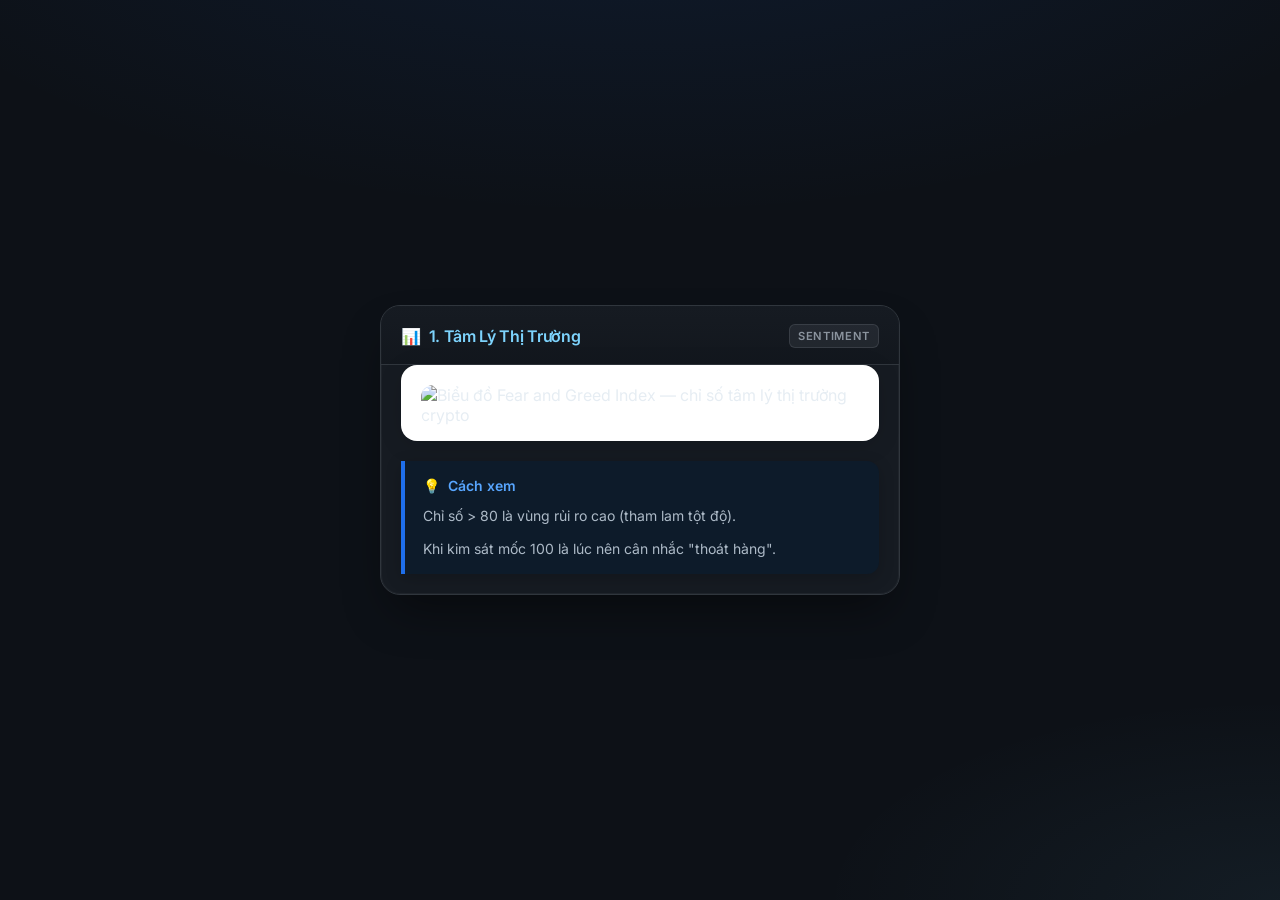
==== fear-greed.html @ b5090317 "Update fear-greed.html" ====
<!DOCTYPE html>
<html lang="vi">
<head>
  <meta charset="UTF-8">
  <meta name="viewport" content="width=device-width, initial-scale=1.0">
  <title>Vo Will - Fear & Greed</title>
  <link rel="preconnect" href="https://fonts.googleapis.com">
  <link rel="preconnect" href="https://fonts.gstatic.com" crossorigin>
  <link href="https://fonts.googleapis.com/css2?family=Inter:wght@400;500;600;700&display=swap" rel="stylesheet">
  <style>
    :root {
      --bg: #0d1117;
      --surface: #161b22;
      --border: #30363d;
      --text: #e6edf3;
      --text-muted: #8b949e;
      --accent: #58a6ff;
      --card-light: #ffffff;
      --note-bg: #0d1b2a;
      --note-border: #1f6feb;
      --header-title: #7dd3fc;
    }
    *,
    *::before,
    *::after {
      box-sizing: border-box;
    }
    html, body {
      height: 100%;
      margin: 0;
      background: var(--bg);
      background-image:
        radial-gradient(ellipse 120% 80% at 50% -20%, rgba(31, 111, 235, 0.12), transparent 55%),
        radial-gradient(ellipse 80% 50% at 100% 100%, rgba(125, 211, 252, 0.06), transparent 45%);
      font-family: "Inter", -apple-system, BlinkMacSystemFont, "Segoe UI", Roboto, sans-serif;
      color: var(--text);
      -webkit-font-smoothing: antialiased;
    }
    body {
      display: flex;
      align-items: center;
      justify-content: center;
      padding: 24px 16px;
    }
    .wrap {
      width: 100%;
      max-width: 520px;
      background: var(--surface);
      padding: 0;
      border-radius: 20px;
      border: 1px solid var(--border);
      box-shadow:
        0 0 0 1px rgba(255, 255, 255, 0.04) inset,
        0 24px 48px -12px rgba(0, 0, 0, 0.45);
      overflow: hidden;
    }
    .section-head {
      display: flex;
      align-items: center;
      justify-content: space-between;
      gap: 12px;
      padding: 18px 20px 16px;
      border-bottom: 1px solid var(--border);
      background: linear-gradient(180deg, rgba(22, 27, 34, 0.98) 0%, rgba(13, 17, 23, 0.4) 100%);
    }
    .section-head h1 {
      margin: 0;
      font-size: 1rem;
      font-weight: 600;
      letter-spacing: -0.02em;
      color: var(--header-title);
      display: flex;
      align-items: center;
      gap: 8px;
    }
    .section-head .badge {
      font-size: 0.7rem;
      font-weight: 600;
      text-transform: uppercase;
      letter-spacing: 0.06em;
      color: var(--text-muted);
      padding: 4px 8px;
      border-radius: 6px;
      background: rgba(139, 148, 158, 0.12);
      border: 1px solid rgba(139, 148, 158, 0.2);
    }
    .card {
      margin: 20px;
      margin-top: 0;
      background: var(--card-light);
      border-radius: 16px;
      padding: 20px 20px 16px;
      box-shadow:
        0 4px 24px rgba(0, 0, 0, 0.12),
        0 0 0 1px rgba(0, 0, 0, 0.04);
    }
    .card img {
      width: 100%;
      height: auto;
      display: block;
      border-radius: 12px;
      transition: transform 0.35s cubic-bezier(0.34, 1.56, 0.64, 1);
    }
    .card img:hover {
      transform: scale(1.015);
    }
    .note {
      margin: 0 20px 20px;
      text-align: left;
      font-size: 0.875rem;
      line-height: 1.6;
      color: #c9d1d9;
      border-left: 4px solid var(--note-border);
      padding: 14px 16px 14px 18px;
      background: var(--note-bg);
      border-radius: 0 12px 12px 0;
      box-shadow: 0 4px 16px rgba(0, 0, 0, 0.2);
    }
    .note strong {
      display: flex;
      align-items: center;
      gap: 8px;
      color: var(--accent);
      font-weight: 600;
      margin-bottom: 8px;
    }
    .note p {
      margin: 0 0 10px;
      color: #adbac7;
    }
    .note p:last-child {
      margin-bottom: 0;
    }
    @media (max-width: 420px) {
      .section-head {
        flex-direction: column;
        align-items: flex-start;
      }
      .card {
        margin: 16px;
        margin-top: 0;
        padding: 16px;
      }
      .note {
        margin: 0 16px 16px;
      }
    }
  </style>
</head>
<body>
  <div class="wrap">
    <header class="section-head">
      <h1><span aria-hidden="true">📊</span> 1. Tâm Lý Thị Trường</h1>
      <span class="badge" title="Chỉ báo tâm lý">Sentiment</span>
    </header>
    <div class="card">
      <img
        src="https://alternative.me/crypto/fear-and-greed-index.png"
        alt="Biểu đồ Fear and Greed Index — chỉ số tâm lý thị trường crypto">
    </div>
    <div class="note" role="note">
      <strong><span aria-hidden="true">💡</span> Cách xem</strong>
      <p>Chỉ số &gt; 80 là vùng rủi ro cao (tham lam tột độ).</p>
      <p>Khi kim sát mốc 100 là lúc nên cân nhắc &quot;thoát hàng&quot;.</p>
    </div>
  </div>
</body>
</html>
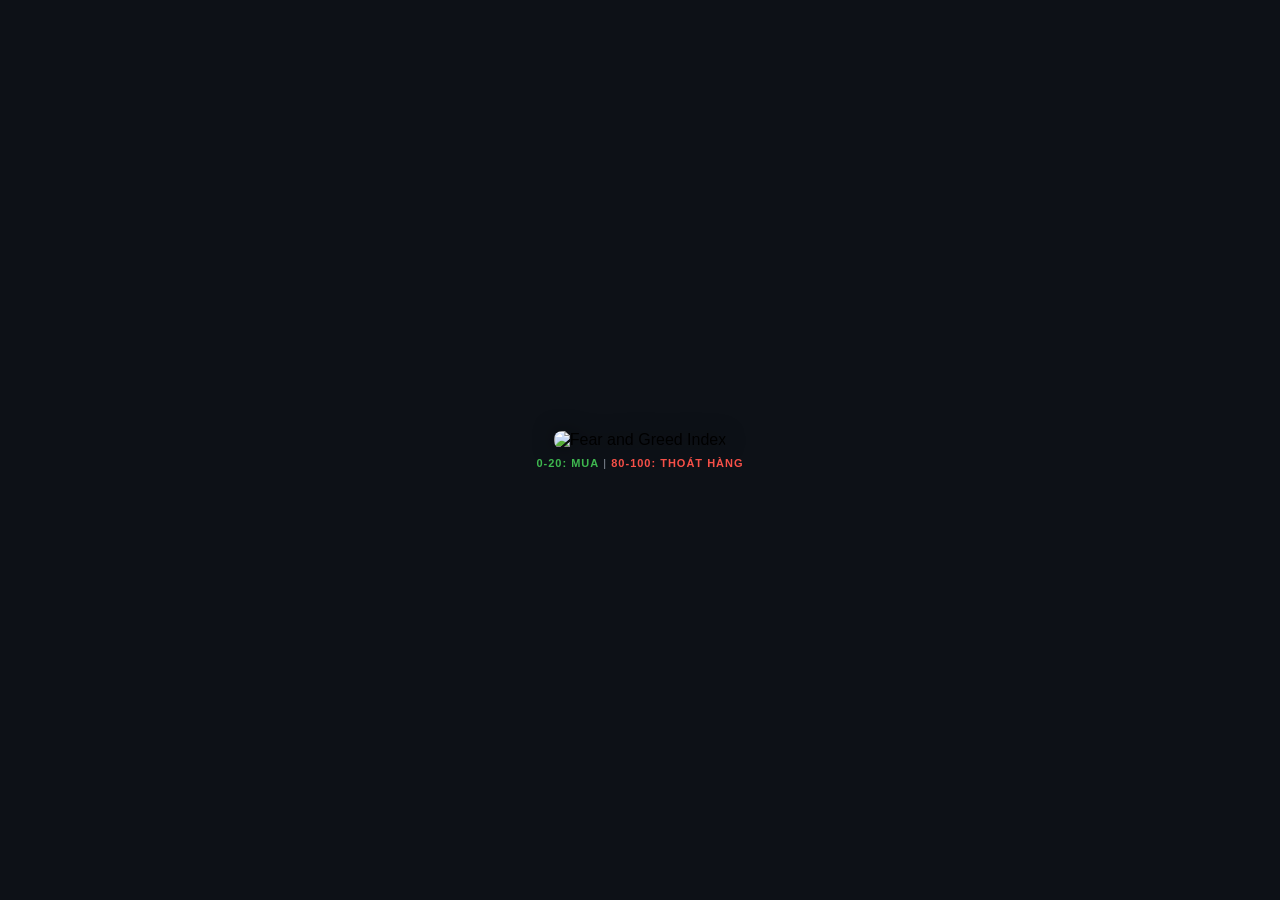
==== commit aa94ed1f: "Update fear-greed.html" ====
--- a/fear-greed.html
+++ b/fear-greed.html
@@ -3,165 +3,64 @@
 <head>
   <meta charset="UTF-8">
   <meta name="viewport" content="width=device-width, initial-scale=1.0">
-  <title>Vo Will - Fear & Greed</title>
-  <link rel="preconnect" href="https://fonts.googleapis.com">
-  <link rel="preconnect" href="https://fonts.gstatic.com" crossorigin>
-  <link href="https://fonts.googleapis.com/css2?family=Inter:wght@400;500;600;700&display=swap" rel="stylesheet">
   <style>
-    :root {
-      --bg: #0d1117;
-      --surface: #161b22;
-      --border: #30363d;
-      --text: #e6edf3;
-      --text-muted: #8b949e;
-      --accent: #58a6ff;
-      --card-light: #ffffff;
-      --note-bg: #0d1b2a;
-      --note-border: #1f6feb;
-      --header-title: #7dd3fc;
-    }
-    *,
-    *::before,
-    *::after {
-      box-sizing: border-box;
-    }
+    /* 1. Xóa bỏ hoàn toàn khoảng trắng và cuộn */
+    * { box-sizing: border-box; }
     html, body {
+      margin: 0;
+      padding: 0;
+      width: 100%;
       height: 100%;
-      margin: 0;
-      background: var(--bg);
-      background-image:
-        radial-gradient(ellipse 120% 80% at 50% -20%, rgba(31, 111, 235, 0.12), transparent 55%),
-        radial-gradient(ellipse 80% 50% at 100% 100%, rgba(125, 211, 252, 0.06), transparent 45%);
-      font-family: "Inter", -apple-system, BlinkMacSystemFont, "Segoe UI", Roboto, sans-serif;
-      color: var(--text);
-      -webkit-font-smoothing: antialiased;
-    }
-    body {
+      background-color: #0d1117; /* Màu nền tiệp với Dashboard */
+      overflow: hidden;
       display: flex;
       align-items: center;
       justify-content: center;
-      padding: 24px 16px;
+      font-family: sans-serif;
     }
-    .wrap {
+
+    /* 2. Khung chứa ảnh */
+    .container {
       width: 100%;
-      max-width: 520px;
-      background: var(--surface);
-      padding: 0;
-      border-radius: 20px;
-      border: 1px solid var(--border);
-      box-shadow:
-        0 0 0 1px rgba(255, 255, 255, 0.04) inset,
-        0 24px 48px -12px rgba(0, 0, 0, 0.45);
-      overflow: hidden;
+      height: 100%;
+      display: flex;
+      flex-direction: column;
+      align-items: center;
+      justify-content: center;
+      padding: 10px;
     }
-    .section-head {
-      display: flex;
-      align-items: center;
-      justify-content: space-between;
-      gap: 12px;
-      padding: 18px 20px 16px;
-      border-bottom: 1px solid var(--border);
-      background: linear-gradient(180deg, rgba(22, 27, 34, 0.98) 0%, rgba(13, 17, 23, 0.4) 100%);
+
+    /* 3. ÉP ẢNH PHẢI NẰM GỌN TRONG KHUNG */
+    .gauge-img {
+      max-width: 100%;
+      max-height: 85%; /* Dành một chút chỗ cho text bên dưới */
+      object-fit: contain; /* Quan trọng: Giữ tỷ lệ ảnh không bị bóp méo */
+      border-radius: 8px;
+      filter: drop-shadow(0 0 10px rgba(0,0,0,0.5));
     }
-    .section-head h1 {
-      margin: 0;
-      font-size: 1rem;
-      font-weight: 600;
-      letter-spacing: -0.02em;
-      color: var(--header-title);
-      display: flex;
-      align-items: center;
-      gap: 8px;
+
+    /* 4. Text hướng dẫn nhỏ gọn bên dưới */
+    .status-text {
+      color: #8b949e;
+      font-size: 11px;
+      margin-top: 8px;
+      text-transform: uppercase;
+      letter-spacing: 1px;
+      text-align: center;
     }
-    .section-head .badge {
-      font-size: 0.7rem;
-      font-weight: 600;
-      text-transform: uppercase;
-      letter-spacing: 0.06em;
-      color: var(--text-muted);
-      padding: 4px 8px;
-      border-radius: 6px;
-      background: rgba(139, 148, 158, 0.12);
-      border: 1px solid rgba(139, 148, 158, 0.2);
-    }
-    .card {
-      margin: 20px;
-      margin-top: 0;
-      background: var(--card-light);
-      border-radius: 16px;
-      padding: 20px 20px 16px;
-      box-shadow:
-        0 4px 24px rgba(0, 0, 0, 0.12),
-        0 0 0 1px rgba(0, 0, 0, 0.04);
-    }
-    .card img {
-      width: 100%;
-      height: auto;
-      display: block;
-      border-radius: 12px;
-      transition: transform 0.35s cubic-bezier(0.34, 1.56, 0.64, 1);
-    }
-    .card img:hover {
-      transform: scale(1.015);
-    }
-    .note {
-      margin: 0 20px 20px;
-      text-align: left;
-      font-size: 0.875rem;
-      line-height: 1.6;
-      color: #c9d1d9;
-      border-left: 4px solid var(--note-border);
-      padding: 14px 16px 14px 18px;
-      background: var(--note-bg);
-      border-radius: 0 12px 12px 0;
-      box-shadow: 0 4px 16px rgba(0, 0, 0, 0.2);
-    }
-    .note strong {
-      display: flex;
-      align-items: center;
-      gap: 8px;
-      color: var(--accent);
-      font-weight: 600;
-      margin-bottom: 8px;
-    }
-    .note p {
-      margin: 0 0 10px;
-      color: #adbac7;
-    }
-    .note p:last-child {
-      margin-bottom: 0;
-    }
-    @media (max-width: 420px) {
-      .section-head {
-        flex-direction: column;
-        align-items: flex-start;
-      }
-      .card {
-        margin: 16px;
-        margin-top: 0;
-        padding: 16px;
-      }
-      .note {
-        margin: 0 16px 16px;
-      }
-    }
+
+    .danger { color: #f85149; font-weight: bold; }
+    .safe { color: #3fb950; font-weight: bold; }
   </style>
 </head>
 <body>
-  <div class="wrap">
-    <header class="section-head">
-      <h1><span aria-hidden="true">📊</span> 1. Tâm Lý Thị Trường</h1>
-      <span class="badge" title="Chỉ báo tâm lý">Sentiment</span>
-    </header>
-    <div class="card">
-      <img
-        src="https://alternative.me/crypto/fear-and-greed-index.png"
-        alt="Biểu đồ Fear and Greed Index — chỉ số tâm lý thị trường crypto">
-    </div>
-    <div class="note" role="note">
-      <strong><span aria-hidden="true">💡</span> Cách xem</strong>
-      <p>Chỉ số &gt; 80 là vùng rủi ro cao (tham lam tột độ).</p>
-      <p>Khi kim sát mốc 100 là lúc nên cân nhắc &quot;thoát hàng&quot;.</p>
+  <div class="container">
+    <img src="https://alternative.me/crypto/fear-and-greed-index.png" 
+         alt="Fear and Greed Index" 
+         class="gauge-img">
+    
+    <div class="status-text">
+        <span class="safe">0-20: Mua</span> | <span class="danger">80-100: Thoát hàng</span>
     </div>
   </div>
 </body>
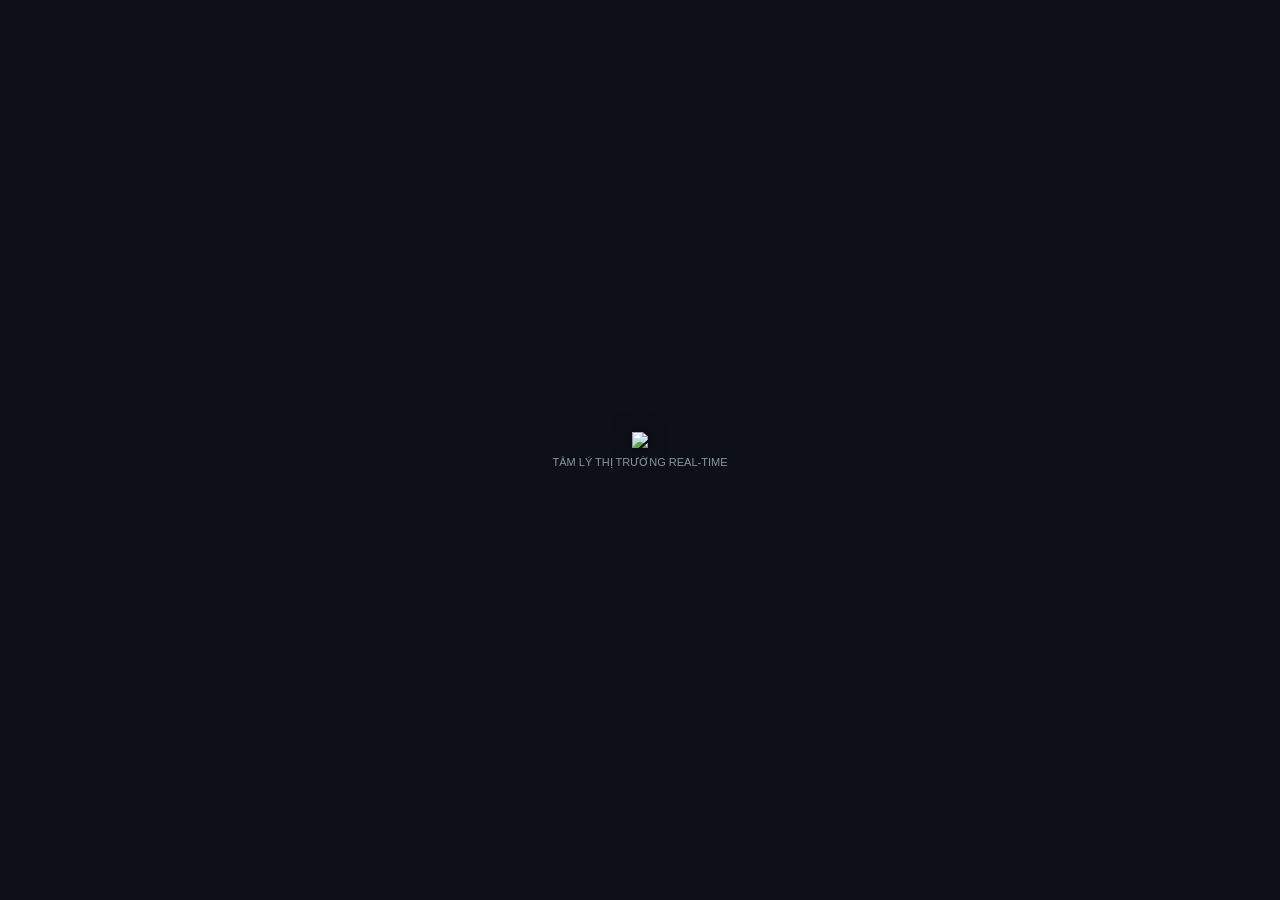
==== commit d25e485a: "Update fear-greed.html" ====
--- a/fear-greed.html
+++ b/fear-greed.html
@@ -2,66 +2,37 @@
 <html lang="vi">
 <head>
   <meta charset="UTF-8">
-  <meta name="viewport" content="width=device-width, initial-scale=1.0">
   <style>
-    /* 1. Xóa bỏ hoàn toàn khoảng trắng và cuộn */
-    * { box-sizing: border-box; }
-    html, body {
-      margin: 0;
-      padding: 0;
-      width: 100%;
-      height: 100%;
-      background-color: #0d1117; /* Màu nền tiệp với Dashboard */
+    body, html {
+      margin: 0; padding: 0;
+      width: 100%; height: 100%;
+      background-color: #0d1117; /* Khớp màu index */
+      display: flex; align-items: center; justify-content: center;
       overflow: hidden;
-      display: flex;
-      align-items: center;
-      justify-content: center;
-      font-family: sans-serif;
     }
-
-    /* 2. Khung chứa ảnh */
     .container {
-      width: 100%;
-      height: 100%;
-      display: flex;
-      flex-direction: column;
-      align-items: center;
-      justify-content: center;
+      width: 100%; height: 100%;
+      display: flex; flex-direction: column;
+      align-items: center; justify-content: center;
       padding: 10px;
+      box-sizing: border-box;
     }
-
-    /* 3. ÉP ẢNH PHẢI NẰM GỌN TRONG KHUNG */
-    .gauge-img {
+    img {
       max-width: 100%;
-      max-height: 85%; /* Dành một chút chỗ cho text bên dưới */
-      object-fit: contain; /* Quan trọng: Giữ tỷ lệ ảnh không bị bóp méo */
-      border-radius: 8px;
+      max-height: 90%; /* Ép ảnh thu nhỏ lại */
+      object-fit: contain;
       filter: drop-shadow(0 0 10px rgba(0,0,0,0.5));
     }
-
-    /* 4. Text hướng dẫn nhỏ gọn bên dưới */
-    .status-text {
-      color: #8b949e;
-      font-size: 11px;
-      margin-top: 8px;
-      text-transform: uppercase;
-      letter-spacing: 1px;
-      text-align: center;
+    .text {
+      color: #8b949e; font-family: sans-serif;
+      font-size: 11px; margin-top: 8px;
     }
-
-    .danger { color: #f85149; font-weight: bold; }
-    .safe { color: #3fb950; font-weight: bold; }
   </style>
 </head>
 <body>
   <div class="container">
-    <img src="https://alternative.me/crypto/fear-and-greed-index.png" 
-         alt="Fear and Greed Index" 
-         class="gauge-img">
-    
-    <div class="status-text">
-        <span class="safe">0-20: Mua</span> | <span class="danger">80-100: Thoát hàng</span>
-    </div>
+    <img src="https://alternative.me/crypto/fear-and-greed-index.png">
+    <div class="text">TÂM LÝ THỊ TRƯỜNG REAL-TIME</div>
   </div>
 </body>
 </html>
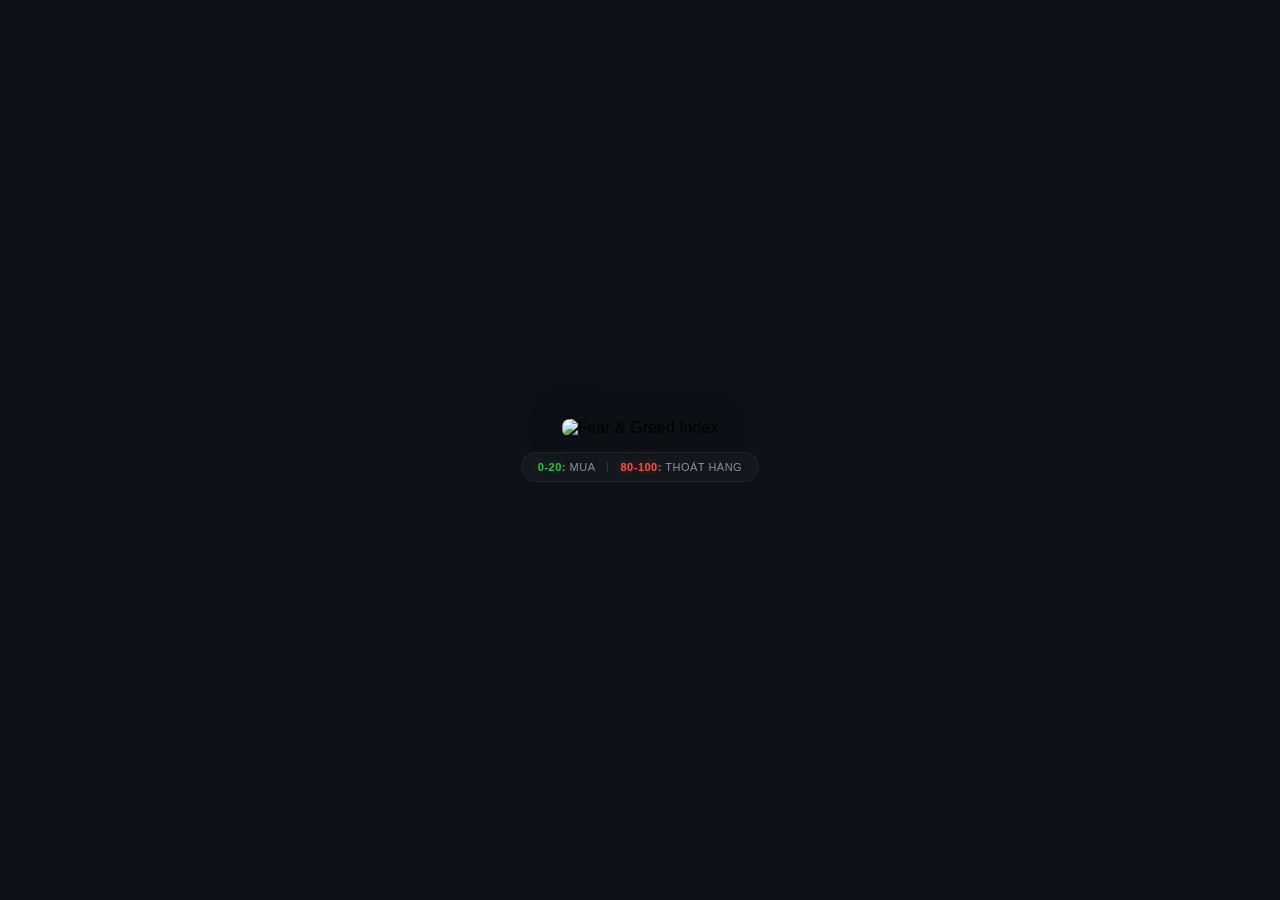
==== commit 82f3a834: "Update fear-greed.html" ====
--- a/fear-greed.html
+++ b/fear-greed.html
@@ -3,36 +3,78 @@
 <head>
   <meta charset="UTF-8">
   <style>
-    body, html {
+    /* 1. Reset & Base Style */
+    * { box-sizing: border-box; }
+    html, body {
       margin: 0; padding: 0;
       width: 100%; height: 100%;
-      background-color: #0d1117; /* Khớp màu index */
+      background-color: #0d1117; /* Màu nền tiệp với Dashboard */
+      overflow: hidden;
       display: flex; align-items: center; justify-content: center;
-      overflow: hidden;
+      font-family: -apple-system, BlinkMacSystemFont, "Segoe UI", Roboto, sans-serif;
     }
+
+    /* 2. Container */
     .container {
       width: 100%; height: 100%;
       display: flex; flex-direction: column;
       align-items: center; justify-content: center;
-      padding: 10px;
-      box-sizing: border-box;
+      padding: 15px;
     }
+
+    /* 3. Image Control */
     img {
       max-width: 100%;
-      max-height: 90%; /* Ép ảnh thu nhỏ lại */
+      max-height: 80%; /* Giới hạn để dành chỗ cho ghi chú */
       object-fit: contain;
-      filter: drop-shadow(0 0 10px rgba(0,0,0,0.5));
+      filter: drop-shadow(0 0 15px rgba(0,0,0,0.6));
+      border-radius: 8px;
     }
-    .text {
-      color: #8b949e; font-family: sans-serif;
-      font-size: 11px; margin-top: 8px;
+
+    /* 4. Ghi chú thiết kế trực quan */
+    .status-note {
+      margin-top: 15px;
+      padding: 8px 16px;
+      background: rgba(255, 255, 255, 0.03);
+      border: 1px solid rgba(255, 255, 255, 0.05);
+      border-radius: 30px;
+      font-size: 11px;
+      letter-spacing: 0.5px;
+      text-transform: uppercase;
+      color: #8b949e;
+      display: flex;
+      gap: 12px;
+      align-items: center;
+    }
+
+    .safe { 
+      color: #3fb950; 
+      font-weight: 800;
+      text-shadow: 0 0 8px rgba(63, 185, 80, 0.4);
+    }
+
+    .danger { 
+      color: #f85149; 
+      font-weight: 800;
+      text-shadow: 0 0 8px rgba(248, 81, 73, 0.4);
+    }
+
+    .divider {
+      width: 1px;
+      height: 10px;
+      background: #30363d;
     }
   </style>
 </head>
 <body>
   <div class="container">
-    <img src="https://alternative.me/crypto/fear-and-greed-index.png">
-    <div class="text">TÂM LÝ THỊ TRƯỜNG REAL-TIME</div>
+    <img src="https://alternative.me/crypto/fear-and-greed-index.png" alt="Fear & Greed Index">
+    
+    <div class="status-note">
+        <span><span class="safe">0-20:</span> MUA</span>
+        <div class="divider"></div>
+        <span><span class="danger">80-100:</span> THOÁT HÀNG</span>
+    </div>
   </div>
 </body>
 </html>
